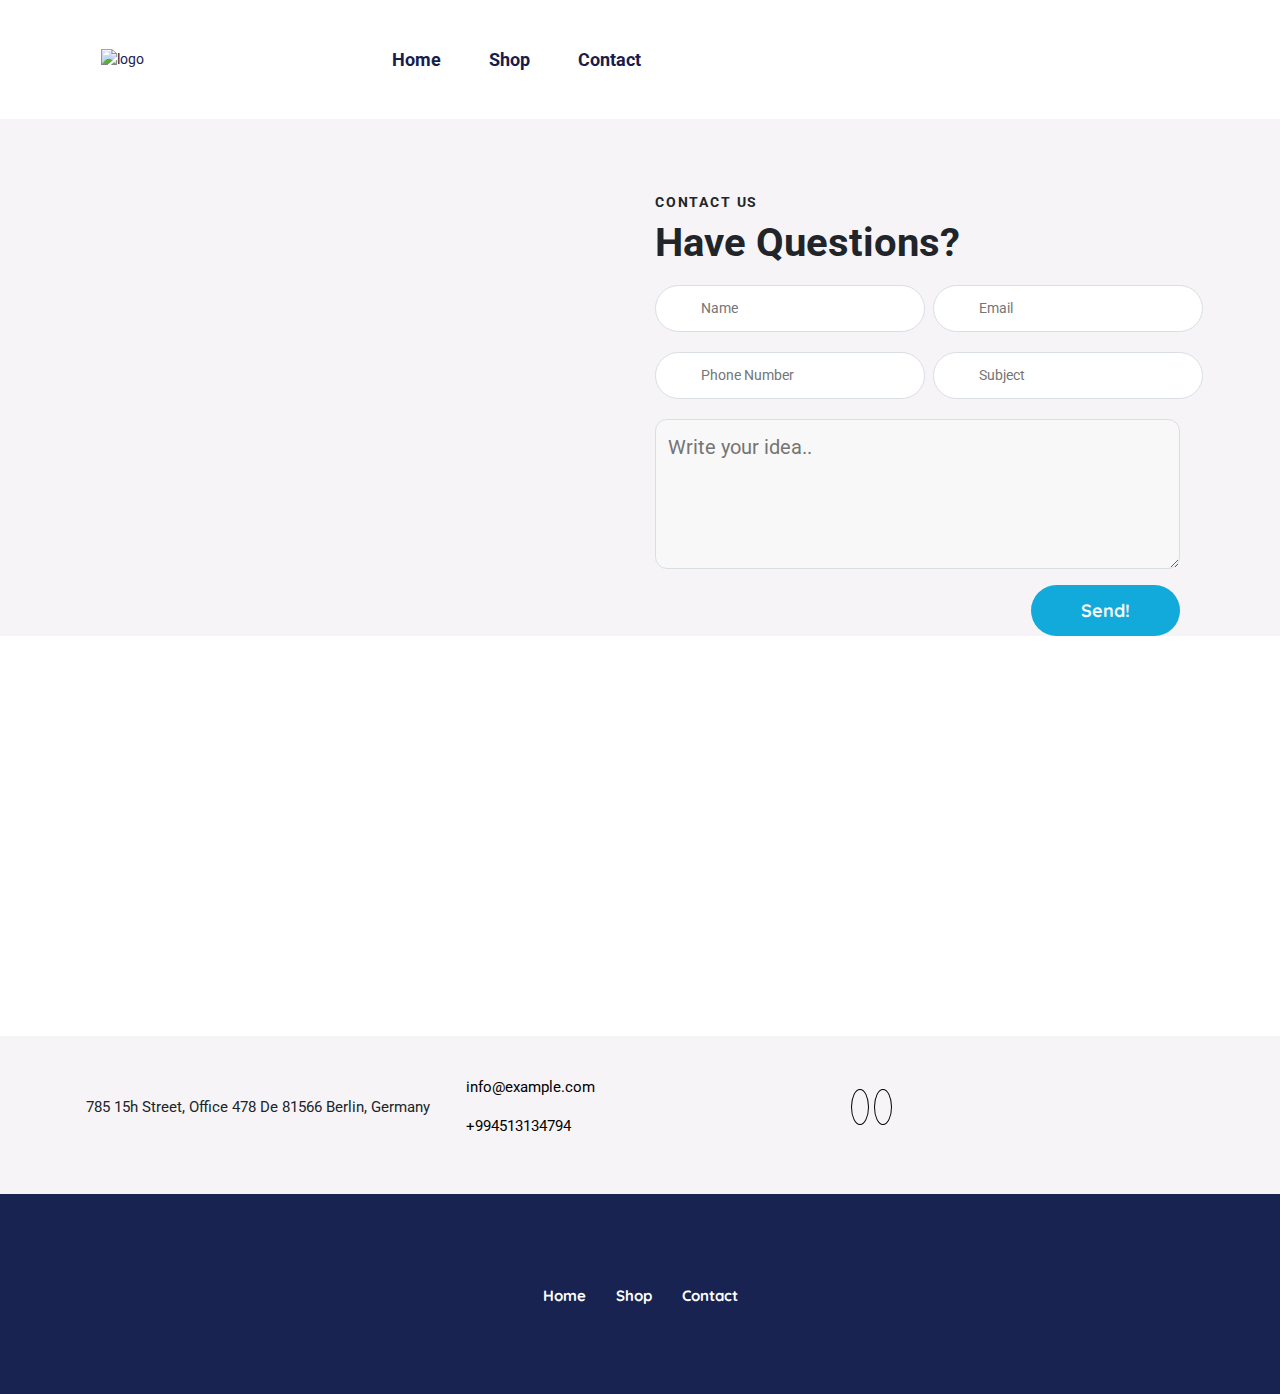
==== contact.html @ 6e2be1ca "toastify added" ====
<!DOCTYPE html>
<html lang="en">

<head>
    <meta charset="UTF-8">
    <meta name="viewport" content="width=device-width, initial-scale=1.0">
    <link rel="stylesheet" href="https://cdnjs.cloudflare.com/ajax/libs/font-awesome/6.4.0/css/all.min.css"
        integrity="sha512-iecdLmaskl7CVkqkXNQ/ZH/XLlvWZOJyj7Yy7tcenmpD1ypASozpmT/E0iPtmFIB46ZmdtAc9eNBvH0H/ZpiBw=="
        crossorigin="anonymous" referrerpolicy="no-referrer" />
    <link rel="stylesheet" href="https://cdn.jsdelivr.net/npm/bootstrap@4.0.0/dist/css/bootstrap.min.css"
        integrity="sha384-Gn5384xqQ1aoWXA+058RXPxPg6fy4IWvTNh0E263XmFcJlSAwiGgFAW/dAiS6JXm" crossorigin="anonymous">
    <link rel="stylesheet" href="./assets/css/main.css">
    <title>Funny</title>
</head>

<body>
    <!-- Header start -->
    <header>
        <div class="navigation-bar">
            <div class="header-futures">
                <div class="navbar">
                    <div class="logo col-lg-4">
                        <a href="index.html">
                            <img src="./assets/Img/logo.jpg" alt="logo">
                        </a>
                    </div>
                    <ul class="nav-menu col-lg-4">
                        <li><a href="index.html" class="nav-link hover-underline-animation">Home</a></li>
                        <li><a href="shop.html" class="nav-link hover-underline-animation">Shop</a></li>
                        <li><a href="contact.html" class="nav-link hover-underline-animation">Contact</a></li>
                    </ul>
                </div>
            </div>
            <div class="mobile">
                <div class="hamburger">
                    <span class="bar"></span>
                    <span class="bar"></span>
                    <span class="bar"></span>
                </div>
                <nav class="navbar-mobile">
                    <ul class="nav-menu">
                        <li> <a href="#"><img src="./assets/Img/logo.jpg" alt="logo"></a></li>
                        <li><a href="index.html" class="nav-link">Home</a></li>
                        <li><a href="shop.html" class="nav-link">Shop</a></li>
                        <li><a href="contact.html" class="nav-link">Contact</a></li>
                    </ul>
                </nav>
            </div>
            <div class="nav-futures col-lg-4">
                <ul>
                    <li>
                        <a href="wishlist.html">
                            <i class="fa-regular fa-heart"></i>
                        </a>
                    </li>
                </ul>
            </div>
        </div>
    </header>
    <!-- Header End -->
    <div class="contact ">
        <div class="container">
            <div class="row">
                <div class="question-answer col-lg-12">
                    <div class="contact-img col-xl-6">
                        <img src="./assets/Img/creative-image-copyright.webp" alt="">
                    </div>
                    <div class="contact-form col-xl-6 col-lg-12">
                        <h3>Contact us</h3>
                        <h1>Have Questions? </h1>
                        <form action="#">
                            <div class="question row">
                                <div class="name-input col-lg-6 col-md-12">
                                    <input type="text" placeholder="Name">
                                </div>
                                <div class="email-input col-lg-6 col-md-12">
                                    <input type="email" placeholder="Email">
                                </div>
                                <div class="phone-input col-lg-6  col-md-12">
                                    <input type="tel" placeholder="Phone Number">
                                </div>
                                <div class="subject-input col-lg-6  col-md-12">
                                    <input type="text" placeholder="Subject">
                                </div>
                                <div class="message-input col-lg-12  col-md-12">
                                    <textarea name="message" placeholder="Write your idea.."></textarea>
                                </div>
                                <div class="question-button col-lg-12  col-md-12">
                                    <button type="submit">Send!</button>
                                </div>
                            </div>
                        </form>
                    </div>
                </div>
            </div>
        </div>
    </div>
    <div class="map">
        <div class="mapouter">
            <div class="gmap_canvas">
                <iframe  class="gmap_iframe" width="100%" frameborder="0" scrolling="no" marginheight="0" marginwidth="0" id="gmap_canvas" src="https://maps.google.com/maps?width=622&amp;height=400&amp;hl=en&amp;q=%20Priyutovo+(Funtik)&amp;t=&amp;z=12&amp;ie=UTF8&amp;iwloc=B&amp;output=embed"></iframe><a href='https://maps-generator.com/'>Maps Generator</a>
            </div>

        </div>
    </div>
    <section id="mail-address">
        <div class="container">
                <div class="row adress-mail-network ">
                    <div class="adress col-12 col-lg-4 col-md-12">
                        <p>785 15h Street, Office 478
                            De 81566 Berlin, Germany</p>
                    </div>
                    <div class="mail col-12 col-lg-4 col-md-12">
                        <p><a href="#">info@example.com</a></p>
                        <p><a href="tel:+994513134794">+994513134794</a></p>
                    </div>
                    <div class="network col-12 col-lg-4 col-md-12">
                        <ul>
                            <li><a href="#"><i class="fa-brands fa-telegram"></i></a></li>
                            <li><a href="#"><i class="fa-brands fa-whatsapp"></i></a></li>
                        </ul>
                    </div>
                </div>
        </div>
    </section>
    <!-- footer start -->
    <footer>
        <div class="footer">
            <div class="container">
                <div class="row">
                    <div class="footer-features col-12">
                        <div class="logo">
                            <img src="./assets/Img/logo.jpg" alt="">
                        </div>
                        <div class="footer-navbar">
                            <ul>
                                <li><a href="index.html" class="hover-underline-animation">Home</a></li>
                                <li><a href="shop.html" class="hover-underline-animation">Shop</a></li>
                                <li><a href="contact.html" class="hover-underline-animation">Contact</a></li>
                            </ul>
                        </div>
                    </div>
                </div>
            </div>
        </div>
    </footer>
    <!-- footer end -->
    <script src="./JS/main.js"></script>
    <script src="./JS/mobile-navbar.js"></script>
    <script src="https://code.jquery.com/jquery-3.2.1.slim.min.js"
        integrity="sha384-KJ3o2DKtIkvYIK3UENzmM7KCkRr/rE9/Qpg6aAZGJwFDMVNA/GpGFF93hXpG5KkN"
        crossorigin="anonymous"></script>
    <script src="https://cdn.jsdelivr.net/npm/popper.js@1.12.9/dist/umd/popper.min.js"
        integrity="sha384-ApNbgh9B+Y1QKtv3Rn7W3mgPxhU9K/ScQsAP7hUibX39j7fakFPskvXusvfa0b4Q"
        crossorigin="anonymous"></script>
    <script src="https://cdn.jsdelivr.net/npm/bootstrap@4.0.0/dist/js/bootstrap.min.js"
        integrity="sha384-JZR6Spejh4U02d8jOt6vLEHfe/JQGiRRSQQxSfFWpi1MquVdAyjUar5+76PVCmYl"
        crossorigin="anonymous"></script>
</body>

</html>
---- assets/css/main.css ----
@import url("https://fonts.googleapis.com/css2?family=Montserrat:ital,wght@1,100&family=Quicksand&family=Roboto:wght@300&display=swap");
.container {
  width: 1200px;
  margin: 0 auto;
}

.col-1 {
  width: 8.3333333333%;
  padding: 0 16px;
}

.col-2 {
  width: 16.6666666667%;
  padding: 0 16px;
}

.col-3 {
  width: 25%;
  padding: 0 16px;
}

.col-4 {
  width: 33.3333333333%;
  padding: 0 16px;
}

.col-5 {
  padding: 0 16px;
  width: 41.6666666667%;
}

.col-6 {
  padding: 0 16px;
  width: 50%;
}

.col-7 {
  padding: 0 16px;
  width: 58.3333333333%;
}

.col-8 {
  padding: 0 16px;
  width: 66.6666666667%;
}

.col-9 {
  padding: 0 16px;
  width: 75%;
}

.col-10 {
  padding: 0 16px;
  width: 83.3333333333%;
}

.col-11 {
  padding: 0 16px;
  width: 91.6666666667%;
}

.col-12 {
  padding: 0 16px;
  width: 100%;
}

[class*=col-] {
  float: left;
}

[class*=col-]::after {
  clear: both;
}

.row {
  display: flex;
  flex-basis: 100%;
  flex-wrap: wrap;
  align-items: center;
}

.container-fluid {
  width: 100%;
}

.clear-fix {
  clear: both;
}

@media only screen and (max-width: 1200px) {
  .container {
    width: 95%;
  }
  .col-lg-1 {
    width: 8.3333333333%;
    padding: 0 16px;
  }
  .col-lg-2 {
    width: 16.6666666667%;
    padding: 0 16px;
  }
  .col-lg-3 {
    width: 25%;
    padding: 0 16px;
  }
  .col-lg-4 {
    width: 33.3333333333%;
    padding: 0 16px;
  }
  .col-lg-5 {
    width: 41.6666666667%;
    padding: 0 16px;
  }
  .col-lg-6 {
    width: 50%;
    padding: 0 16px;
  }
  .col-lg-7 {
    width: 58.3333333333%;
    padding: 0 16px;
  }
  .col-lg-8 {
    width: 66.6666666667%;
    padding: 0 16px;
  }
  .col-lg-9 {
    width: 75%;
    padding: 0 16px;
  }
  .col-lg-10 {
    width: 83.3333333333%;
    padding: 0 16px;
  }
  .col-lg-11 {
    width: 91.6666666667%;
    padding: 0 16px;
  }
  .col-lg-12 {
    width: 100%;
    padding: 0 16px;
  }
}
@media only screen and (max-width: 992px) {
  .container {
    width: 95%;
  }
  .col-md-1 {
    width: 8.3333333333%;
  }
  .col-md-2 {
    width: 16.6666666667%;
    padding: 0 16px;
  }
  .col-md-3 {
    padding: 0 16px;
    width: 25%;
  }
  .col-md-4 {
    width: 33.3333333333%;
  }
  .col-md-5 {
    width: 41.6666666667%;
  }
  .col-md-6 {
    width: 50%;
    padding: 0 16px;
  }
  .col-md-7 {
    width: 58.3333333333%;
  }
  .col-md-8 {
    width: 66.6666666667%;
  }
  .col-md-9 {
    width: 75%;
  }
  .col-md-10 {
    width: 83.3333333333%;
  }
  .col-md-11 {
    width: 91.6666666667%;
  }
  .col-md-12 {
    width: 100%;
    padding: 0 16px;
  }
}
@media only screen and (max-width: 768px) {
  .container {
    width: 100%;
  }
  .col-s-1 {
    width: 8.3333333333%;
  }
  .col-s-2 {
    width: 16.6666666667%;
  }
  .col-s-3 {
    width: 25%;
    padding: 0 16px;
  }
  .col-s-4 {
    width: 33.3333333333%;
  }
  .col-s-5 {
    width: 41.6666666667%;
  }
  .col-s-6 {
    width: 50%;
    padding: 0 16px;
  }
  .col-s-7 {
    width: 58.3333333333%;
  }
  .col-s-8 {
    width: 66.6666666667%;
  }
  .col-s-9 {
    width: 75%;
  }
  .col-s-10 {
    width: 83.3333333333%;
  }
  .col-s-11 {
    width: 91.6666666667%;
  }
  .col-s-12 {
    width: 100%;
    padding: 0 16px;
  }
}
@media only screen and (max-width: 576px) {
  .container {
    width: 100%;
  }
  .col-xs-1 {
    width: 8.3333333333%;
  }
  .col-xs-2 {
    width: 16.6666666667%;
  }
  .col-xs-3 {
    width: 25%;
    padding: 0 16px;
  }
  .col-xs-4 {
    width: 33.3333333333%;
  }
  .col-xs-5 {
    width: 41.6666666667%;
  }
  .col-xs-6 {
    width: 50%;
    padding: 0 16px;
  }
  .col-xs-7 {
    width: 58.3333333333%;
  }
  .col-xs-8 {
    width: 66.6666666667%;
  }
  .col-xs-9 {
    width: 75%;
  }
  .col-xs-10 {
    width: 83.3333333333%;
  }
  .col-xs-11 {
    width: 91.6666666667%;
  }
  .col-xs-12 {
    width: 100%;
    padding: 0 16px;
  }
}
* {
  box-sizing: border-box;
  padding: 0;
  margin: 0;
}

body {
  font-size: 14px;
  font-weight: 400;
  font-family: "Montserrat", sans-serif;
  font-family: "Quicksand", sans-serif;
  font-family: "Roboto", sans-serif;
}

html {
  scroll-behavior: smooth;
}

ul {
  list-style: none;
}

li {
  list-style: none;
}

a {
  text-decoration: none;
}

button {
  border: none !important;
}

.footer {
  background-color: #182352;
}

.footer-features {
  padding: 55px;
  display: flex;
  align-items: center;
  justify-content: center;
  flex-direction: column;
  flex-wrap: wrap;
}

.footer-navbar ul {
  display: flex;
}
.footer-navbar ul li {
  padding: 15px;
  font-size: 15px;
  font-weight: 700;
  align-items: center;
  font-family: "Quicksand", sans-serif;
}
.footer-navbar ul li a {
  color: white;
  text-decoration: none;
}

.social-media ul {
  display: flex;
}
.social-media ul li {
  padding: 12px;
  font-size: 15px;
  font-weight: 700;
  align-items: center;
  font-family: "Quicksand", sans-serif;
  border: 1px solid white;
  border-radius: 50%;
  padding: 8px;
  margin-left: 5px;
}
.social-media ul li a {
  color: white;
  text-decoration: none;
}

@media screen and (max-width: 768px) {
  .footer-navbar ul {
    display: block;
  }
}
.navigation-bar {
  display: flex;
  justify-content: space-around;
  align-items: center;
}

.header-futures {
  display: flex;
  justify-content: space-around;
}

.header-logo img {
  margin: 5px;
}

.navigation-bar a {
  color: #181d4E;
  text-decoration: none;
}

.navbar ul {
  margin: 30px 0;
  display: flex;
  justify-content: space-between;
  align-items: center;
}
.navbar ul li {
  padding: 0 8px;
  font-size: 18px;
  font-weight: 700;
  align-items: center;
}

.nav-futures ul {
  display: flex;
  justify-content: center;
  margin: 30px 0;
}
.nav-futures ul li {
  padding: 0 8px;
  cursor: pointer;
}
.nav-futures i {
  font-size: 20px;
}

.hover-underline-animation {
  display: inline-block;
  position: relative;
  color: #181d4E;
}

/* underline */
.hover-underline-animation:after {
  content: "";
  position: absolute;
  width: 100%;
  transform: scaleX(0);
  height: 2px;
  bottom: 0;
  left: 0;
  background-color: #181d4E;
  transform-origin: bottom right;
  transition: transform 0.25s ease-out;
}

.hover-underline-animation:hover:after {
  transform: scaleX(1);
  transform-origin: left;
}

.navbar-mobile {
  z-index: 333;
  position: absolute;
  width: 100%;
  top: 60%;
  right: 0%;
  transition: 0.5s;
  visibility: hidden;
  opacity: 0;
}

.mob {
  z-index: 333;
  position: absolute;
  display: none;
  padding-top: 20px;
  top: 11%;
  visibility: visible;
  opacity: 1;
  transition: all 0.5s ease-in-out;
  background: #181d4E;
  width: 100%;
  right: 0%;
}

.navbar-mobile .nav-menu {
  background-color: white;
  color: black;
  font-family: sans-serif;
  font-size: 18px;
  cursor: pointer;
}

.hamburger {
  display: none;
  cursor: pointer;
}

.bar {
  display: block;
  width: 25px;
  height: 3px;
  margin: 8px auto;
  transition: all 0.3s ease-in-out;
  background-color: black;
}

.navbar-mobile {
  display: none;
}

@media screen and (max-width: 992px) {
  .nav-menu li {
    text-align: center;
  }
  .header-futures {
    display: none;
  }
  .hamburger {
    display: block;
  }
  .hamburger.active .bar:nth-child(2) {
    opacity: 0;
  }
  .hamburger.active .bar:nth-child(1) {
    transform: translateY(10px) rotate(45deg);
  }
  .hamburger.active .bar:nth-child(3) {
    transform: translateY(-12px) rotate(-45deg);
  }
  .nav-bar .nav-menu {
    left: -100%;
    top: 70px;
    gap: 0;
    flex-direction: column;
    width: 100%;
    text-align: center;
    transition: 0.3s;
  }
  .nav-menu li {
    padding: 5px 0;
  }
  .nav-menu li a {
    color: whitesmoke;
    font-size: 18px;
    font-weight: 700;
  }
  .nav-item {
    margin: 16px 0;
  }
  .nav-menu.active {
    left: 0;
  }
  .mob {
    display: block;
  }
  .navigation-bar {
    display: flex;
    justify-content: space-around;
  }
}
.discover-shop {
  background: url("./../Img/juno_3-1-copyright.jpg");
  background-repeat: no-repeat;
  background-attachment: fixed;
  background-size: cover;
  position: relative;
  background-position: center;
  width: 100%;
  height: 100%;
}

.discover-title {
  padding: 300px 100px;
  flex-direction: column;
  color: white;
  text-align: center;
}
.discover-title .discover--shop-title h2 {
  font-size: 95px;
  font-weight: 600;
}
.discover-title .discover--shop-description p {
  font-size: 25px;
}
.discover-title .discover--shop-button button {
  background-color: #12AEE0;
  border-radius: 25px;
  color: white;
  font-size: 18px;
  font-weight: 600;
  padding: 15px 30px;
  cursor: pointer;
  border: none;
  transition: all 0.8s;
}
.discover-title .discover--shop-button button:hover {
  opacity: 0.8;
  background-color: white;
  color: #12AEE0;
}

.active-wish {
  color: red !important;
  font-size: 90px;
}

.btn:link,
.btn:visited {
  text-transform: uppercase;
  text-decoration: none;
  padding: 15px 40px;
  display: inline-block;
  border-radius: 100px;
  transition: all 0.2s;
  position: relative;
}

.btn:hover {
  transform: translateY(-3px);
  box-shadow: 0 10px 20px rgba(0, 0, 0, 0.2);
}

.btn:active {
  transform: translateY(-1px);
  box-shadow: 0 5px 10px rgba(0, 0, 0, 0.2);
}

.shopping {
  background-color: #d9dee3;
}
.shopping .shopping-title {
  padding: 30px 0;
}
.shopping .shopping-title p, .shopping .shopping-title h1 {
  text-align: center;
  color: #181d4e;
}
.shopping .shopping-title h1 {
  font-weight: 600;
  letter-spacing: 2px;
}

.product {
  padding: 30px 8px;
}
.product .product-img img {
  width: 100%;
  height: 350px;
  cursor: pointer;
  border-radius: 15px;
}
.product .product-title--price {
  text-align: center;
}
.product .product-title--price p {
  padding-top: 8px;
  font-size: 18px;
}
.product .product-title--price p a {
  color: #181d4e;
  text-decoration: none;
  font-weight: 500;
}
.product .product-title--price span {
  font-size: 18px;
}

.product-img {
  position: relative;
}
.product-img img {
  transform-origin: 50% 65%;
  transition: transform 0.8s, filter 3s ease-in-out;
}
.product-img img:hover {
  transform: scale(1.1);
  opacity: 0.8;
}

.product-img {
  font-size: 16px;
  line-height: 1.2em;
  position: relative;
  float: left;
  cursor: pointer;
  overflow: hidden;
  margin: 10px 1%;
}

.product-img *,
.product-img *:before,
.product-img *:after {
  transition: all 0.35s ease;
}

.product-img:before {
  position: absolute;
  top: 10px;
  bottom: 10px;
  left: 10px;
  right: 10px;
  content: "";
  opacity: 0;
  transition: all 0.35s ease;
}

.product-img img {
  max-width: 100%;
  width: 100%;
  height: 300px;
  vertical-align: top;
}

.product-img .overlay {
  position: absolute;
  top: 0;
  bottom: 0;
  left: 0;
  right: 0;
  display: flex;
  align-items: center;
  justify-content: center;
}

.product-img a {
  margin: 2px;
  opacity: 0;
  text-decoration: none;
}

.product-img a i {
  display: block;
  line-height: 40px;
  width: 40px;
  background-color: #ffffff;
  text-align: center;
  color: #000000;
  font-size: 18px;
  border-radius: 25px;
  text-decoration: none;
}

.product-img a i:hover {
  color: #12aee0;
  cursor: pointer;
}

.product-img a:first-of-type {
  transform: translateX(-100%);
}

.product-img a:last-of-type {
  transform: translateX(100%);
}

.product-img:hover:before,
.product-img.hover:before {
  opacity: 0.5;
}

.product-img:hover a,
.product-img.hover a {
  opacity: 1;
  transform: translateX(0);
}

/* Small Devices, Tablets */
@media only screen and (max-width: 767px) {
  .product-img {
    width: 100%;
    margin: 0 0 15px;
  }
}
.product-categories {
  background-color: #f5f6f7;
  padding: 40px 0;
}

.category {
  padding: 20px 0;
}
.category .category-title {
  text-align: center;
}
.category .category-description h2 {
  letter-spacing: 2px;
  text-align: center;
  font-size: 2.5em;
  color: #181d4e;
  font-weight: 600;
}

.categories {
  position: relative;
  display: flex;
  align-items: center;
  justify-content: center;
  flex-wrap: nowrap;
  cursor: pointer;
  transition: 0.8s;
}
.categories:hover {
  transform: scale(0.9);
  opacity: 0.9;
}
.categories img {
  height: 250px;
  width: 100%;
  border-radius: 15px;
}
.categories .categories-title {
  position: absolute;
  bottom: 0;
  padding: 8px;
  color: white;
}

.team-about-us {
  padding: 40px 0;
}
.team-about-us img {
  border-radius: 15px;
  width: 100%;
}

.about-info {
  padding: 10px 25px;
}
.about-info span {
  color: #181d4e;
}
.about-info h1 {
  color: #181d4e;
  font-size: 46px;
  font-weight: 600;
  margin: 5px;
}
.about-info img {
  margin-top: 70px;
  width: 100%;
}

.smile img {
  position: absolute;
  bottom: -9px;
  right: 8px;
  width: 18%;
}
.smile #cycle {
  animation: aboutus 5s infinite;
}
@keyframes aboutus {
  0% {
    transform: rotate(0deg);
  }
  100% {
    transform: rotate(360deg);
  }
}

.futures {
  padding: 60px 0;
}
.futures .futures-opinions {
  display: flex;
  padding: 10px 0;
}
.futures .futures-icon i {
  background-color: #fff;
  padding: 8px;
  font-size: 3em;
}
.futures .futures-description {
  padding-left: 8px;
}
.futures .futures-description::before {
  content: "";
  display: block;
  position: absolute;
  height: 100%;
  width: 1px;
  right: 0;
  top: 0;
  background-color: #d9dee3;
}

.paralax-img img {
  width: 100%;
}

@media screen and (max-width: 992px) {
  .discover-title {
    display: flex;
    align-items: center;
    justify-content: center;
    flex-wrap: nowrap;
  }
  .about-info {
    padding: 20px 0;
  }
  .categories {
    padding: 20px 10px;
  }
  .categories-title {
    margin: 10px;
  }
  .categories-title h3 {
    font-size: 2.5em;
    font-weight: 500;
  }
}
.contact {
  background-image: url(https://junotoys.themerex.net/wp-content/uploads/2021/09/bg-shape.png);
  background-position: bottom left;
  background-repeat: no-repeat;
  background-size: contain;
  background-color: #f6f4f7;
}

.contact-form {
  padding-top: 74px;
}
.contact-form h3 {
  font-size: 14px;
  line-height: 18px;
  font-weight: 700;
  font-style: normal;
  text-transform: uppercase;
  letter-spacing: 0.13em;
}
.contact-form h1 {
  font-weight: 700;
}
.contact-form input {
  padding: 12px 45px;
  line-height: 1.5em;
  border: 1px solid #d9dee3;
  border-radius: 25px;
  margin: 10px 0;
}

.message-input textarea {
  padding-left: 40px;
  margin: 10px 0;
  overflow: auto;
  width: 100%;
  height: 150px;
  padding: 12px 12px;
  line-height: 1.5em;
  border: 1px solid #d9dee3;
  border-radius: 12px;
  background-color: #f8f8f8;
  font-size: 20px;
  resize: vertical;
}

.mapouter {
  position: relative;
  text-align: right;
  width: 100%;
  height: 400px;
}

.gmap_canvas {
  overflow: hidden;
  background: none !important;
  width: 100%;
  height: 400px;
}

.gmap_iframe {
  height: 400px !important;
}

.question-button {
  display: flex;
  justify-content: end;
}
.question-button button {
  padding: 15px 50px;
  cursor: pointer;
  background-color: #12aada;
  font-family: Quicksand, sans-serif;
  font-size: 18px;
  font-weight: 700;
  font-style: normal;
  line-height: 21px;
  border-radius: 30px;
  color: #f8f8f8;
}

#mail-address {
  padding: 40px 0;
  background-color: #f6f4f7;
  font-size: 1.1em;
}
#mail-address a {
  text-decoration: none;
  color: black;
}
#mail-address i {
  color: #181d4e;
}

.adress-mail-network {
  display: flex;
  justify-content: space-evenly;
}

.network ul {
  display: flex;
}
.network ul li i {
  margin-left: 5px;
  border: 1px solid black;
  padding: 8px;
  border-radius: 50%;
}

@media screen and (max-width: 1200px) {
  .contact {
    background: none;
  }
  .contact-img img {
    display: none;
  }
  .contact-form {
    padding: 40px 0;
  }
  .contact-form input {
    width: 100%;
  }
  #mail-address {
    text-align: center;
  }
  #mail-address .network {
    display: flex;
    justify-content: center;
  }
}
#shop {
  background-color: #f5f6f7;
}

.shop-title {
  cursor: pointer;
  padding: 60px 0;
  text-align: center;
  font-size: 30px;
  color: #181D4E;
  line-height: 42px;
}

.shop--product-filter {
  display: flex;
}

.shop-filter {
  height: -moz-fit-content;
  height: fit-content;
  padding: 30px 22px;
  background-color: #ffffff;
  font-weight: 500;
}
.shop-filter h2 {
  color: #181D4E;
}
.shop-filter li {
  font-size: 18px;
  padding: 3px 0px;
}
.shop-filter a {
  color: #181D4E;
  text-decoration: none;
}

.wrapper {
  background: #fff;
  border-radius: 10px;
  padding: 20px 25px 40px;
  box-shadow: 0 12px 35px rgba(0, 0, 0, 0.1);
}

header h2 {
  font-size: 24px;
  font-weight: 600;
}

header p {
  margin-top: 5px;
  font-size: 16px;
}

.price-input {
  width: 100%;
  display: flex;
  margin: 30px 0 35px;
}

.price-input .field {
  display: flex;
  width: 100%;
  height: 45px;
  align-items: center;
}

.field input {
  width: 100%;
  height: 100%;
  outline: none;
  font-size: 19px;
  margin-left: 12px;
  border-radius: 5px;
  text-align: center;
  border: 1px solid #999;
  -moz-appearance: textfield;
}

input[type=number]::-webkit-outer-spin-button,
input[type=number]::-webkit-inner-spin-button {
  -webkit-appearance: none;
}

.price-input .separator {
  display: flex;
  font-size: 19px;
  align-items: center;
  justify-content: center;
}

.slider {
  height: 5px;
  position: relative;
  background: #ddd;
  border-radius: 5px;
}

.slider .progress {
  height: 100%;
  left: 0%;
  right: 0%;
  position: absolute;
  border-radius: 5px;
  background: #17a2b8;
}

.range-input {
  position: relative;
}

.range-input input {
  position: absolute;
  width: 100%;
  height: 5px;
  top: -5px;
  background: none;
  pointer-events: none;
  -webkit-appearance: none;
  -moz-appearance: none;
}

input[type=range]::-webkit-slider-thumb {
  height: 17px;
  width: 17px;
  border-radius: 50%;
  background: #17a2b8;
  pointer-events: auto;
  -webkit-appearance: none;
  box-shadow: 0 0 6px rgba(0, 0, 0, 0.05);
}

input[type=range]::-moz-range-thumb {
  height: 17px;
  width: 17px;
  border: none;
  border-radius: 50%;
  background: #17a2b8;
  pointer-events: auto;
  -moz-appearance: none;
  box-shadow: 0 0 6px rgba(0, 0, 0, 0.05);
}

.range-button {
  padding: 20px 10px;
}
.range-button button {
  background-color: #12AEE0;
  border-radius: 25px;
  color: white;
  font-size: 18px;
  font-weight: 600;
  padding: 15px 30px;
  cursor: pointer;
  border: none;
  transition: all 0.8s;
}
.range-button button:hover {
  opacity: 0.8;
  background-color: white;
  color: #12AEE0;
}

@media screen and (max-width: 992px) {
  .slider {
    display: none;
  }
  .range-input {
    display: none;
  }
  .shop--product-filter {
    display: flex;
    flex-direction: column-reverse;
  }
  .shop-filter {
    text-align: center;
  }
  .d-flex {
    justify-content: center;
  }
}
@media screen and (max-width: 768px) {
  .price-input {
    display: block;
  }
}
.load-more {
  padding: 10px 0;
  display: flex;
  justify-content: center;
}
.load-more .btn--load-more {
  background-color: #12AEE0;
  border-radius: 25px;
  color: white;
  font-size: 18px;
  font-weight: 600;
  padding: 10px 15px;
  cursor: pointer;
  border: none;
  transition: all 0.8s;
}
.load-more .btn--load-more:hover {
  outline: 2px dashed #12AEE0;
  opacity: 0.8;
  background-color: white;
  color: #12AEE0;
}

#wishlist {
  background-color: #f5f6f7;
}

.product-title--price input {
  border-radius: 8px;
  padding: 4px;
}
.product-title--price i {
  cursor: pointer;
}

.product span {
  cursor: pointer;
}
.product span i {
  display: flex;
  justify-content: end;
  transition: 0.8s ease-in-out;
}
.product span i:hover {
  color: red;
  opacity: 0.7;
}

.delete-item i {
  margin: 10px;
}

.wish-imag {
  background-color: #f5f6f7;
  display: flex;
  justify-content: center;
}
.wish-imag h3 {
  font-weight: 600;
  font-size: 2em;
  letter-spacing: 2px;
  margin-bottom: 20px;
}
.wish-imag img {
  height: 100%;
  width: 100%;
}
.wish-imag .back-shop a {
  text-decoration: none;
  background-color: #12AEE0;
  border-radius: 25px;
  color: white;
  font-size: 18px;
  font-weight: 600;
  padding: 15px 30px;
  cursor: pointer;
  border: none;
  transition: all 0.8s;
}
.wish-imag .back-shop a:hover {
  outline: 2px dashed #12AEE0;
  opacity: 0.8;
  background-color: white;
  color: #12AEE0;
}

.wp--tg-title {
  display: flex;
  align-items: center;
  justify-content: center;
  flex-wrap: nowrap;
  flex-direction: column;
}
.wp--tg-title h2 {
  letter-spacing: 2px;
  text-align: center;
  font-size: 2.5em;
  color: #181d4e;
  font-weight: 600;
}
.wp--tg-title .wp--telegram-button {
  display: flex;
  align-items: center;
  justify-content: center;
  flex-wrap: nowrap;
  padding: 25px 0;
}
.wp--tg-title .wp--telegram-button .wp-btn button {
  padding-left: 8px;
}
.wp--tg-title .wp--telegram-button .wp-btn button a {
  text-decoration: none;
  background-color: #12AEE0;
  border-radius: 25px;
  color: white;
  font-size: 18px;
  font-weight: 600;
  padding: 10px 15px;
  cursor: pointer;
  border: none;
  transition: all 0.8s;
}
.wp--tg-title .wp--telegram-button .wp-btn button a:hover {
  outline: 2px dashed #12AEE0;
  opacity: 0.8;
  background-color: white;
  color: #12AEE0;
}
.wp--tg-title .wp--telegram-button .tg-btn button {
  padding-left: 8px;
}
.wp--tg-title .wp--telegram-button .tg-btn button a {
  text-decoration: none;
  background-color: #12AEE0;
  border-radius: 25px;
  color: white;
  font-size: 18px;
  font-weight: 600;
  padding: 10px 15px;
  cursor: pointer;
  border: none;
  transition: all 0.8s;
}
.wp--tg-title .wp--telegram-button .tg-btn button a:hover {
  outline: 2px dashed #12AEE0;
  opacity: 0.8;
  background-color: white;
  color: #12AEE0;
}

@media screen and (max-width: 992px) {
  .wish-imag {
    display: flex;
    flex-direction: column-reverse;
  }
  .wish-imag .wish-title {
    text-align: center;
    padding: 25px 0;
  }
}
#product {
  background-color: #f5f6f7;
}

.product-view {
  padding: 70px 0;
}

.product--view-img {
  box-shadow: 5px 1px 5px rgb(246, 253, 255) inset;
  cursor: pointer;
  border-radius: 8px;
}
.product--view-img img {
  width: 100%;
}

.product--view-price h4 {
  color: #12AEE0;
}

.add-wishlist {
  padding: 10px 0;
}
.add-wishlist button {
  transition: 0.8s ease-in;
  padding: 12px;
  border-radius: 25px;
  background-color: #12AEE0;
  color: #f5f6f7;
  border: none;
  cursor: pointer;
}
.add-wishlist button:hover {
  opacity: 0.8;
}/*# sourceMappingURL=main.css.map */
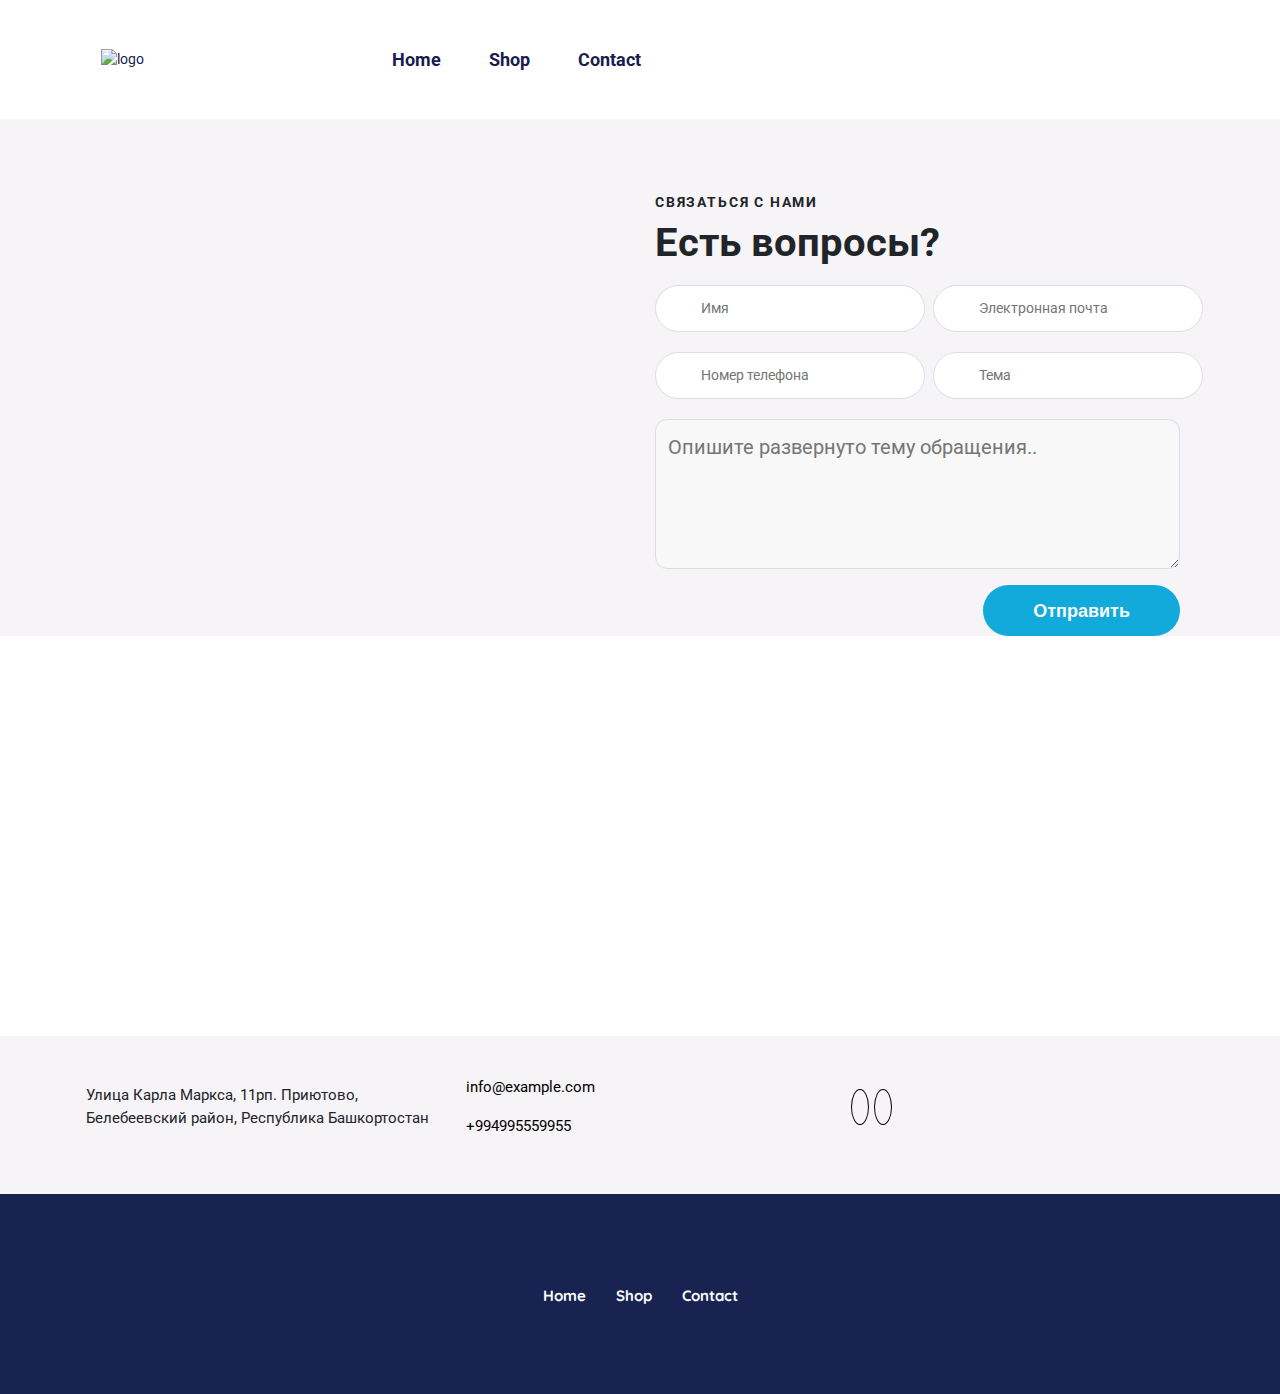
==== commit 91e3aeb4: "toyStore" ====
--- a/contact.html
+++ b/contact.html
@@ -66,27 +66,27 @@
                         <img src="./assets/Img/creative-image-copyright.webp" alt="">
                     </div>
                     <div class="contact-form col-xl-6 col-lg-12">
-                        <h3>Contact us</h3>
-                        <h1>Have Questions? </h1>
+                        <h3>Связаться с нами</h3>
+                        <h1>Есть вопросы?</h1>
                         <form action="#">
                             <div class="question row">
                                 <div class="name-input col-lg-6 col-md-12">
-                                    <input type="text" placeholder="Name">
+                                    <input type="text" placeholder="Имя">
                                 </div>
                                 <div class="email-input col-lg-6 col-md-12">
-                                    <input type="email" placeholder="Email">
+                                    <input type="email" placeholder="Электронная почта">
                                 </div>
                                 <div class="phone-input col-lg-6  col-md-12">
-                                    <input type="tel" placeholder="Phone Number">
+                                    <input type="tel" placeholder="Номер телефона">
                                 </div>
                                 <div class="subject-input col-lg-6  col-md-12">
-                                    <input type="text" placeholder="Subject">
+                                    <input type="text" placeholder="Тема">
                                 </div>
                                 <div class="message-input col-lg-12  col-md-12">
-                                    <textarea name="message" placeholder="Write your idea.."></textarea>
+                                    <textarea name="message" placeholder="Опишите развернуто тему обращения.."></textarea>
                                 </div>
                                 <div class="question-button col-lg-12  col-md-12">
-                                    <button type="submit">Send!</button>
+                                    <button type="submit">Отправить</button>
                                 </div>
                             </div>
                         </form>
@@ -98,21 +98,22 @@
     <div class="map">
         <div class="mapouter">
             <div class="gmap_canvas">
-                <iframe  class="gmap_iframe" width="100%" frameborder="0" scrolling="no" marginheight="0" marginwidth="0" id="gmap_canvas" src="https://maps.google.com/maps?width=622&amp;height=400&amp;hl=en&amp;q=%20Priyutovo+(Funtik)&amp;t=&amp;z=12&amp;ie=UTF8&amp;iwloc=B&amp;output=embed"></iframe><a href='https://maps-generator.com/'>Maps Generator</a>
+                <iframe  class="gmap_iframe" width="100%" frameborder="0" scrolling="no" marginheight="0" marginwidth="0" id="gmap_canvas" 
+                src="https://www.google.com/maps/embed?pb=!1m17!1m12!1m3!1d2065.983463647874!2d53.93045148755051!3d53.90277871815014!2m3!1f0!2f0!3f0!3m2!1i1024!2i768!4f13.1!3m2!1m1!2zNTPCsDU0JzEwLjAiTiA1M8KwNTUnNTQuNyJF!5e1!3m2!1sen!2sus!4v1707041632550!5m2!1sen!2sus"></iframe>
+                <a href='https://maps-generator.com/'>Maps Generator</a>
             </div>
-
         </div>
     </div>
     <section id="mail-address">
         <div class="container">
                 <div class="row adress-mail-network ">
                     <div class="adress col-12 col-lg-4 col-md-12">
-                        <p>785 15h Street, Office 478
-                            De 81566 Berlin, Germany</p>
+                        <p>Улица Карла Маркса, 11 
+                            ​рп. Приютово, Белебеевский район, Республика Башкортостан</p>
                     </div>
                     <div class="mail col-12 col-lg-4 col-md-12">
                         <p><a href="#">info@example.com</a></p>
-                        <p><a href="tel:+994513134794">+994513134794</a></p>
+                        <p><a href="tel:+994995559955">+994995559955</a></p>
                     </div>
                     <div class="network col-12 col-lg-4 col-md-12">
                         <ul>
@@ -146,7 +147,6 @@
     </footer>
     <!-- footer end -->
     <script src="./JS/main.js"></script>
-    <script src="./JS/mobile-navbar.js"></script>
     <script src="https://code.jquery.com/jquery-3.2.1.slim.min.js"
         integrity="sha384-KJ3o2DKtIkvYIK3UENzmM7KCkRr/rE9/Qpg6aAZGJwFDMVNA/GpGFF93hXpG5KkN"
         crossorigin="anonymous"></script>
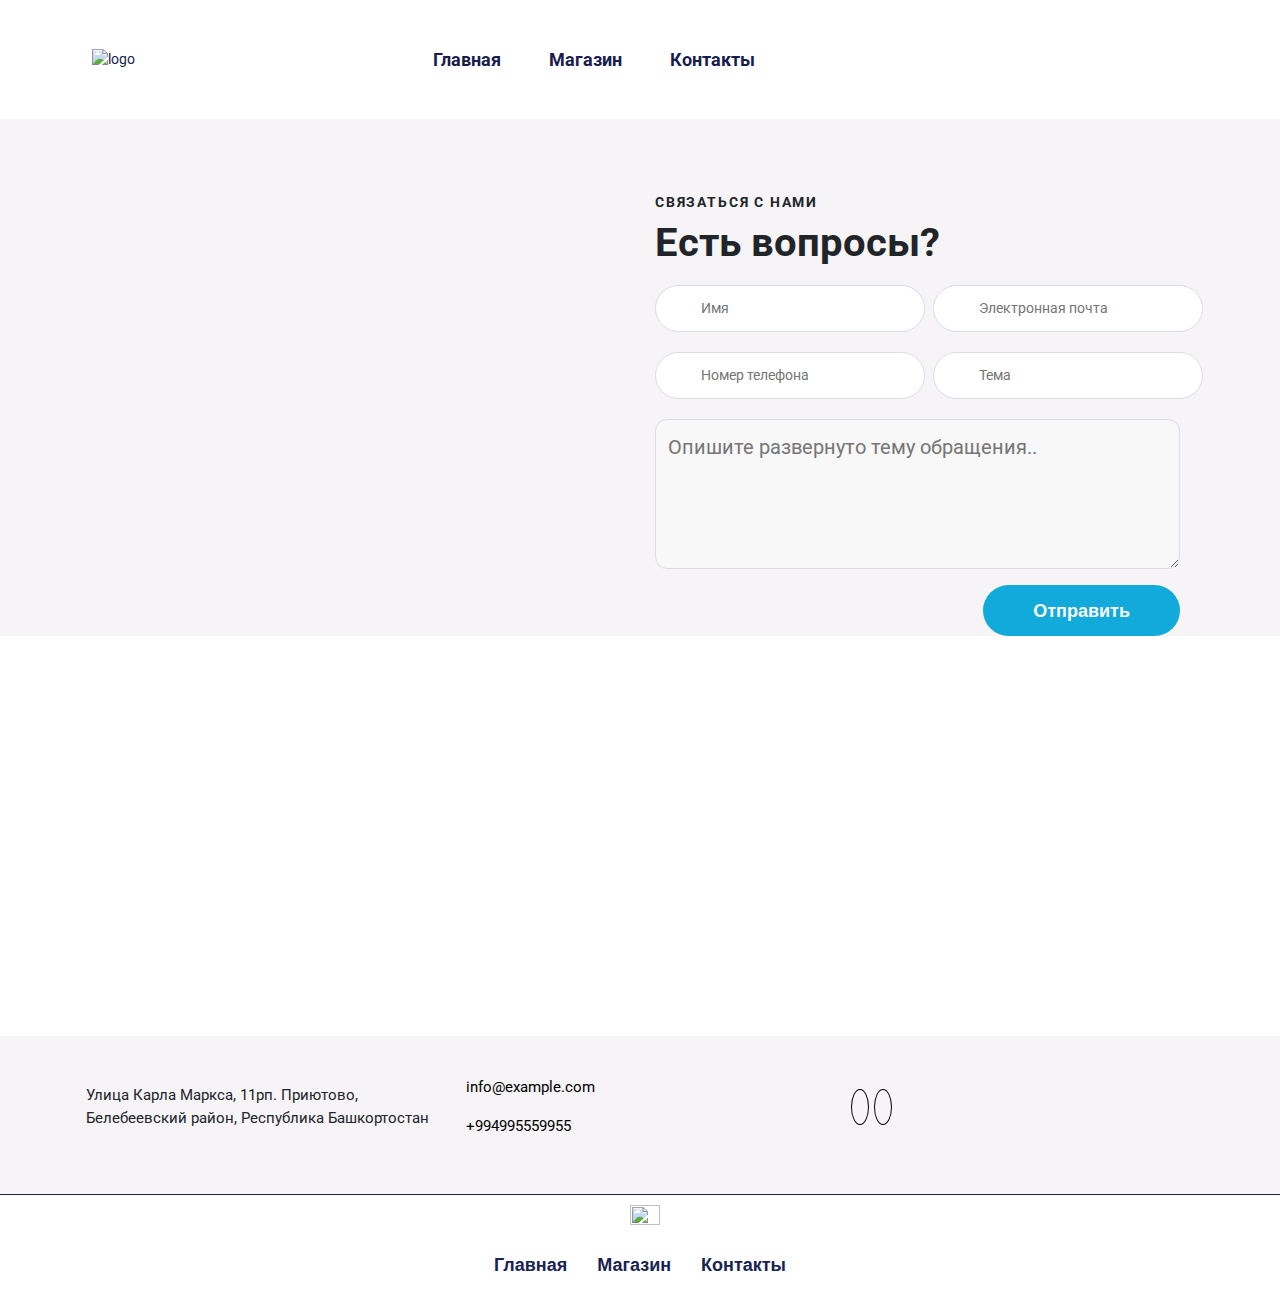
==== commit ec95afbe: "in russian" ====
--- a/contact.html
+++ b/contact.html
@@ -21,13 +21,14 @@
                 <div class="navbar">
                     <div class="logo col-lg-4">
                         <a href="index.html">
-                            <img src="./assets/Img/logo.jpg" alt="logo">
+                            <img src="./assets/Img/87.png" alt="logo">
                         </a>
                     </div>
                     <ul class="nav-menu col-lg-4">
-                        <li><a href="index.html" class="nav-link hover-underline-animation">Home</a></li>
-                        <li><a href="shop.html" class="nav-link hover-underline-animation">Shop</a></li>
-                        <li><a href="contact.html" class="nav-link hover-underline-animation">Contact</a></li>
+                        <li><a href="index.html" class="nav-link hover-underline-animation">Главная</a></li>
+                        <li><a href="shop.html" class="nav-link hover-underline-animation">Магазин</a></li>
+                        <li><a href="contact.html" class="nav-link hover-underline-animation">Контакты
+                        </a></li>
                     </ul>
                 </div>
             </div>
@@ -39,10 +40,11 @@
                 </div>
                 <nav class="navbar-mobile">
                     <ul class="nav-menu">
-                        <li> <a href="#"><img src="./assets/Img/logo.jpg" alt="logo"></a></li>
-                        <li><a href="index.html" class="nav-link">Home</a></li>
-                        <li><a href="shop.html" class="nav-link">Shop</a></li>
-                        <li><a href="contact.html" class="nav-link">Contact</a></li>
+                        <li> <img src="./assets/Img/87.png" alt="logo"></li>
+                        <li><a href="index.html" class="nav-link">Главная</a></li>
+                        <li><a href="shop.html" class="nav-link">Магазин</a></li>
+                        <li><a href="contact.html" class="nav-link">Контакты
+                        </a></li>
                     </ul>
                 </nav>
             </div>
@@ -131,13 +133,13 @@
                 <div class="row">
                     <div class="footer-features col-12">
                         <div class="logo">
-                            <img src="./assets/Img/logo.jpg" alt="">
+                            <img src="./assets/Img/87.png" alt="">
                         </div>
                         <div class="footer-navbar">
                             <ul>
-                                <li><a href="index.html" class="hover-underline-animation">Home</a></li>
-                                <li><a href="shop.html" class="hover-underline-animation">Shop</a></li>
-                                <li><a href="contact.html" class="hover-underline-animation">Contact</a></li>
+                                <li><a href="index.html" class="hover-underline-animation">Главная</a></li>
+                                <li><a href="shop.html" class="hover-underline-animation">Магазин</a></li>
+                                <li><a href="contact.html" class="hover-underline-animation">Контакты</a></li>
                             </ul>
                         </div>
                     </div>
--- a/assets/css/main.css
+++ b/assets/css/main.css
@@ -308,49 +308,35 @@
 }
 
 .footer {
-  background-color: #182352;
+  border-top: 1px solid #182352;
+  background-color: #fff;
 }
 
 .footer-features {
-  padding: 55px;
+  padding: 5px;
   display: flex;
   align-items: center;
   justify-content: center;
   flex-direction: column;
   flex-wrap: wrap;
 }
+.footer-features .logo img {
+  width: 100%;
+  height: 40%;
+}
 
 .footer-navbar ul {
   display: flex;
 }
 .footer-navbar ul li {
   padding: 15px;
-  font-size: 15px;
+  font-size: 18px;
   font-weight: 700;
   align-items: center;
   font-family: "Quicksand", sans-serif;
 }
 .footer-navbar ul li a {
-  color: white;
-  text-decoration: none;
-}
-
-.social-media ul {
-  display: flex;
-}
-.social-media ul li {
-  padding: 12px;
-  font-size: 15px;
-  font-weight: 700;
-  align-items: center;
-  font-family: "Quicksand", sans-serif;
-  border: 1px solid white;
-  border-radius: 50%;
-  padding: 8px;
-  margin-left: 5px;
-}
-.social-media ul li a {
-  color: white;
+  color: #182352;
   text-decoration: none;
 }
 
@@ -370,7 +356,8 @@
   justify-content: space-around;
 }
 
-.header-logo img {
+.logo img {
+  width: 100%;
   margin: 5px;
 }
 
@@ -446,11 +433,11 @@
   position: absolute;
   display: none;
   padding-top: 20px;
-  top: 11%;
+  top: 9%;
   visibility: visible;
   opacity: 1;
   transition: all 0.5s ease-in-out;
-  background: #181d4E;
+  background: #fff;
   width: 100%;
   right: 0%;
 }
@@ -484,6 +471,10 @@
 @media screen and (max-width: 992px) {
   .nav-menu li {
     text-align: center;
+  }
+  .nav-menu li img {
+    width: 50%;
+    height: 20%;
   }
   .header-futures {
     display: none;
@@ -513,7 +504,7 @@
     padding: 5px 0;
   }
   .nav-menu li a {
-    color: whitesmoke;
+    color: #181d4E;
     font-size: 18px;
     font-weight: 700;
   }
@@ -868,6 +859,13 @@
     justify-content: center;
     flex-wrap: nowrap;
   }
+  .discover--shop-title h2 {
+    font-size: 70px !important;
+    font-weight: 600;
+  }
+  .discover--shop-description p {
+    font-size: 20px;
+  }
   .about-info {
     padding: 20px 0;
   }
@@ -880,6 +878,30 @@
   .categories-title h3 {
     font-size: 2.5em;
     font-weight: 500;
+  }
+}
+@media screen and (max-width: 768px) {
+  .discover--shop-title h2 {
+    font-size: 55px !important;
+    font-weight: 600 !important;
+  }
+  .discover--shop-description p {
+    font-size: 16px !important;
+  }
+  .discover-title .discover--shop-button button {
+    font-size: 16px !important;
+  }
+}
+@media screen and (max-width: 568px) {
+  .discover--shop-title h2 {
+    font-size: 50px !important;
+    font-weight: 600 !important;
+  }
+  .discover--shop-description p {
+    font-size: 18px !important;
+  }
+  .discover-title .discover--shop-button button {
+    font-size: 14px !important;
   }
 }
 .contact {
@@ -1013,6 +1035,7 @@
 }
 #shop {
   background-color: #f5f6f7;
+  padding-bottom: 40px;
 }
 
 .shop-title {
@@ -1029,6 +1052,8 @@
 }
 
 .shop-filter {
+  position: sticky;
+  top: 10px;
   height: -moz-fit-content;
   height: fit-content;
   padding: 30px 22px;
@@ -1168,6 +1193,7 @@
   transition: all 0.8s;
 }
 .range-button button:hover {
+  outline: 2px dashed #12AEE0;
   opacity: 0.8;
   background-color: white;
   color: #12AEE0;
@@ -1186,6 +1212,7 @@
   }
   .shop-filter {
     text-align: center;
+    position: relative;
   }
   .d-flex {
     justify-content: center;
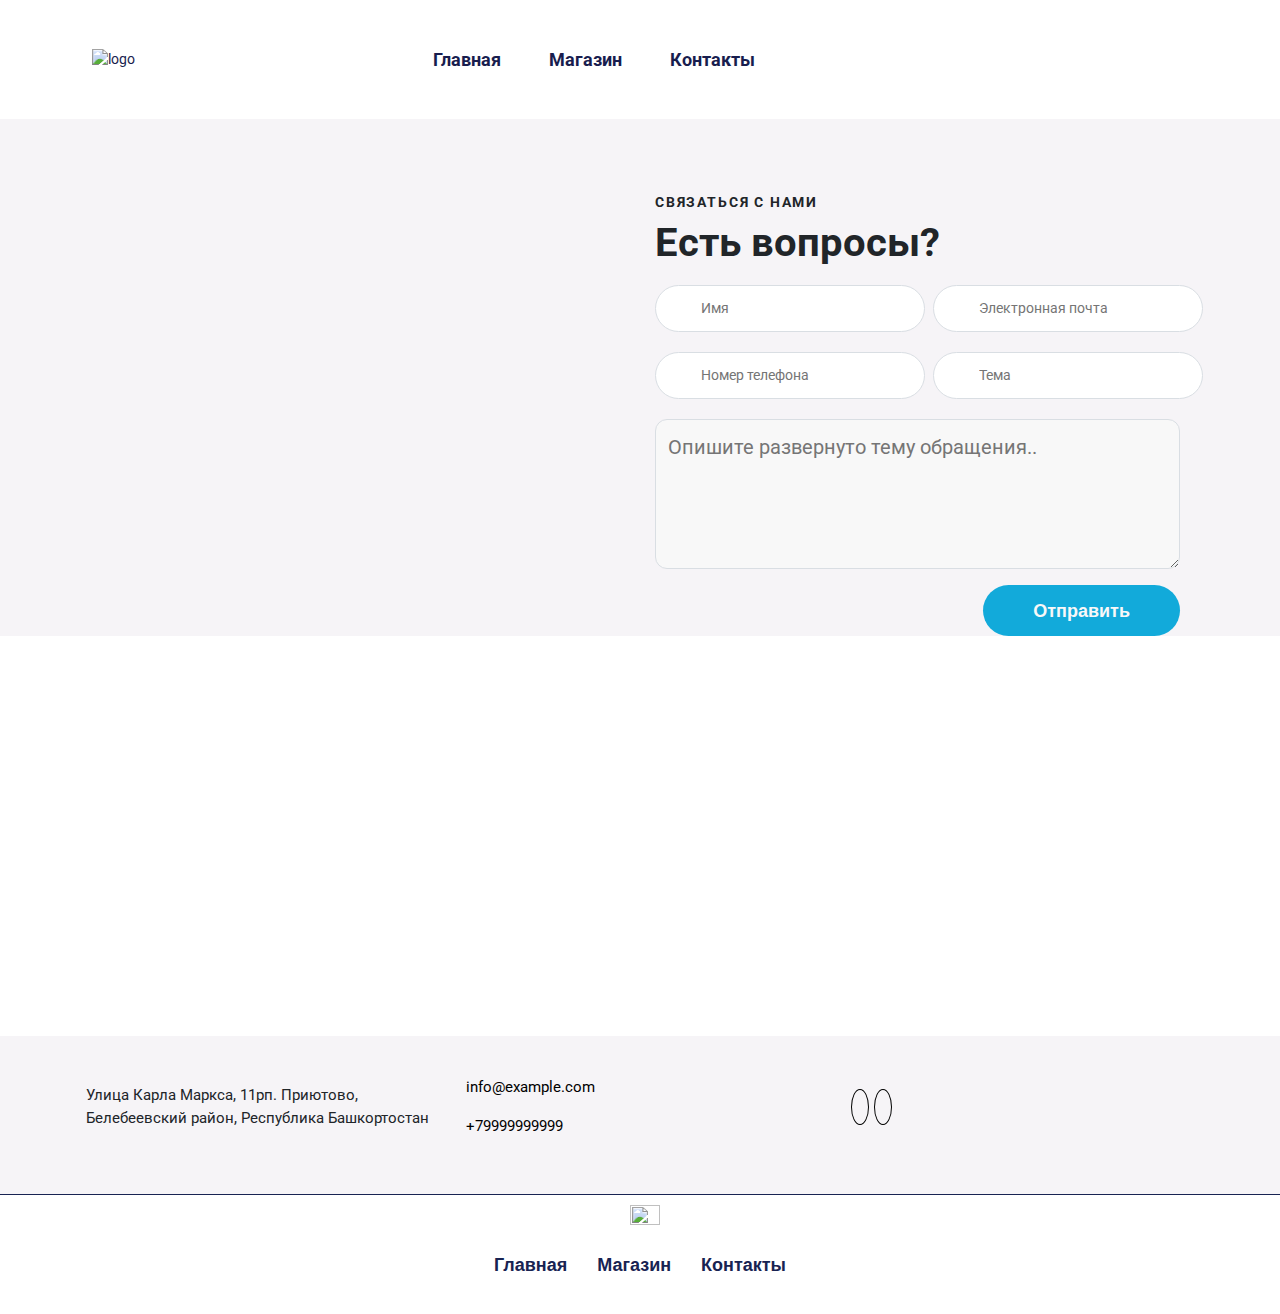
==== commit 1c695c05: "for front" ====
--- a/contact.html
+++ b/contact.html
@@ -115,7 +115,7 @@
                     </div>
                     <div class="mail col-12 col-lg-4 col-md-12">
                         <p><a href="#">info@example.com</a></p>
-                        <p><a href="tel:+994995559955">+994995559955</a></p>
+                        <p><a href="tel:+994995559955">+79999999999</a></p>
                     </div>
                     <div class="network col-12 col-lg-4 col-md-12">
                         <ul>
